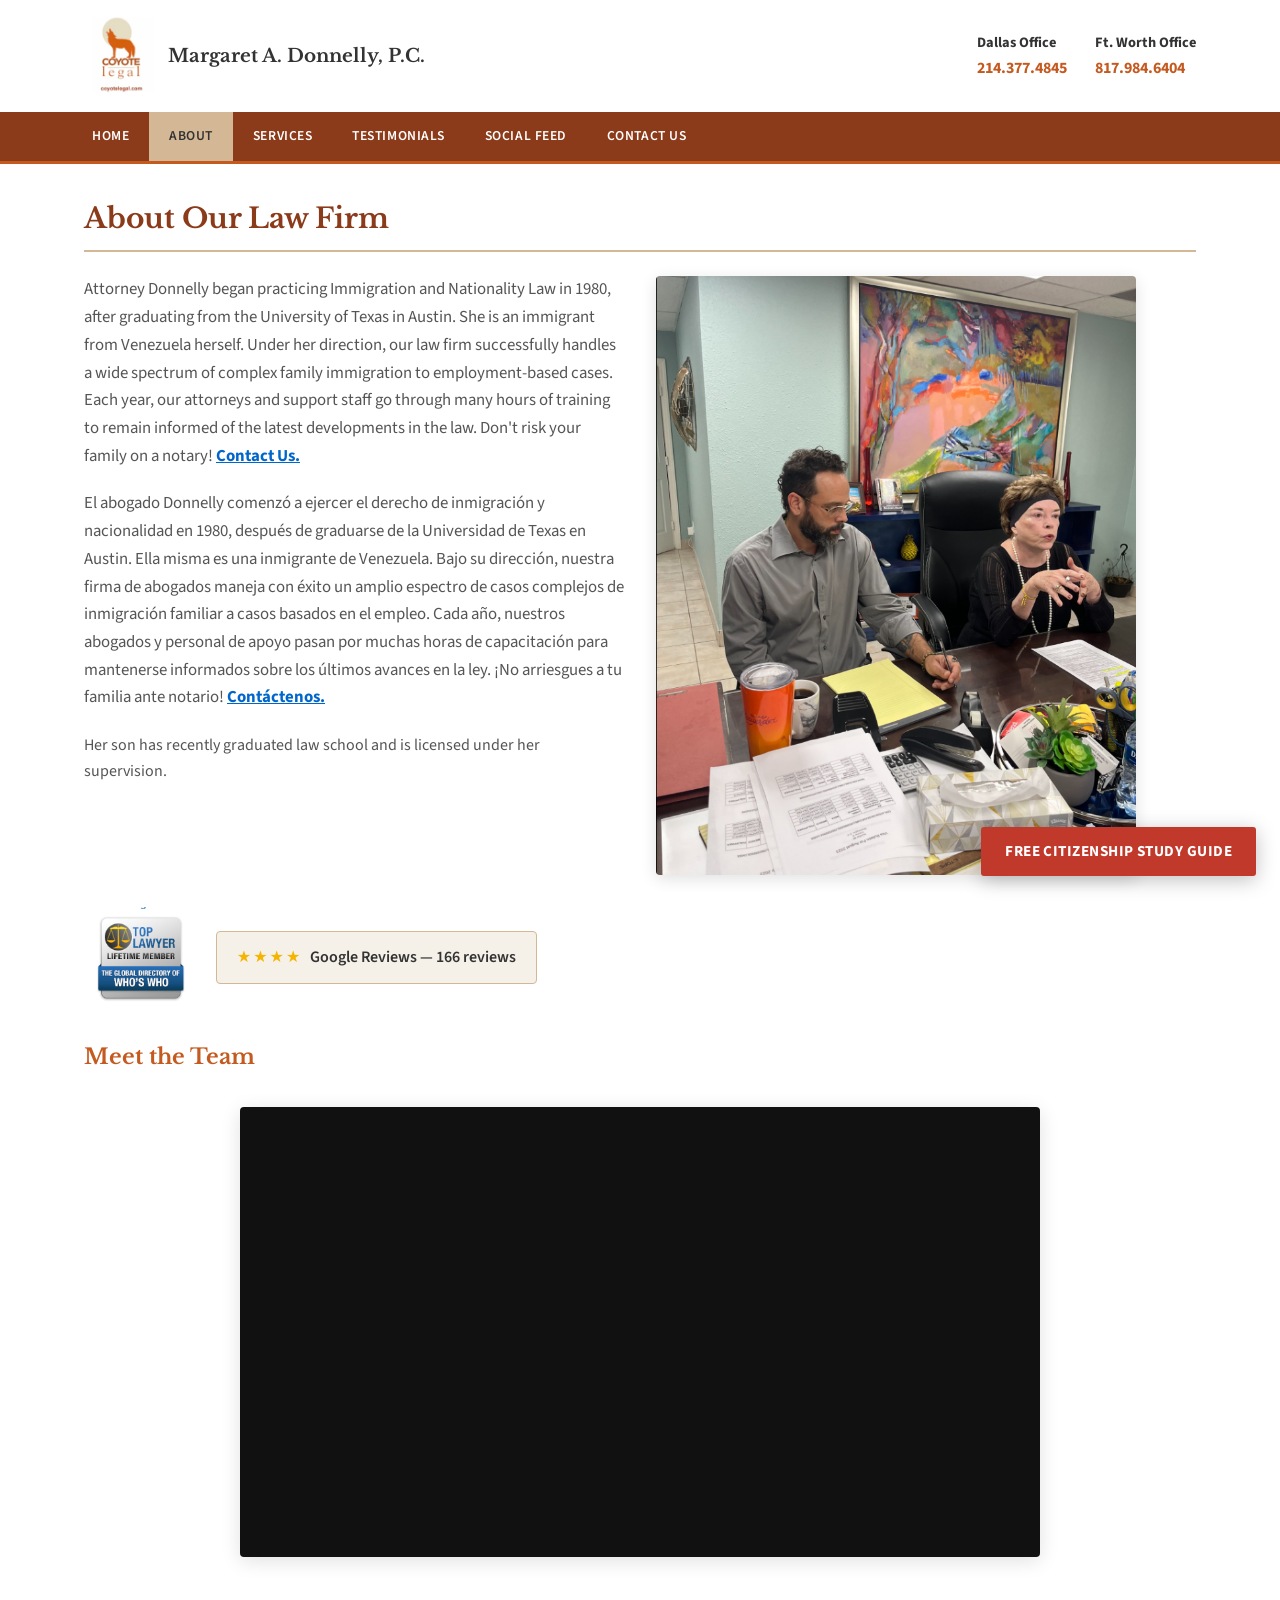
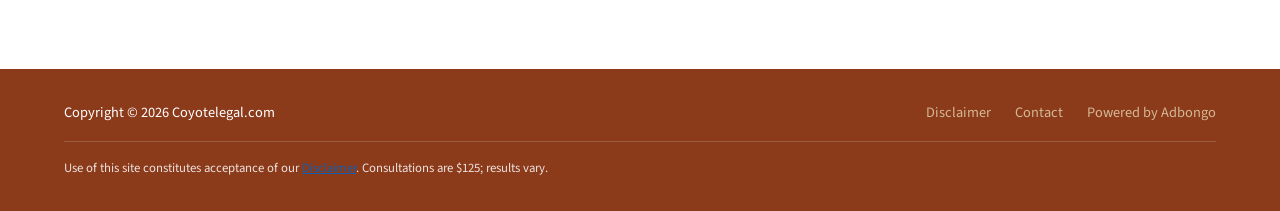
==== about.html @ eb43d361 "Add Coyote Legal static site for GitHub Pages. Bilingual immigration law site with services, testimo" ====
<!DOCTYPE html>
<html lang="en">
<head>
  <meta charset="UTF-8" />
  <meta name="viewport" content="width=device-width, initial-scale=1.0" />
  <title>About — Coyote Legal | Margaret A. Donnelly, P.C.</title>
  <meta name="description" content="About Margaret A. Donnelly, P.C. — Immigration attorneys serving Texas families for over 40 years." />
  <link rel="preconnect" href="https://fonts.googleapis.com" />
  <link rel="preconnect" href="https://fonts.gstatic.com" crossorigin />
  <link href="https://fonts.googleapis.com/css2?family=Libre+Baskerville:wght@400;700&family=Source+Sans+3:wght@400;600;700&display=swap" rel="stylesheet" />
  <link rel="stylesheet" href="assets/css/style.css" />
</head>
<body>
  <a class="skip" href="#main">Skip to content</a>

  <header class="site-header">
    <div class="header-top">
      <a class="logo-link" href="index.html">
        <img src="assets/images/logo.png" alt="Coyote Legal logo" width="72" height="72" />
        <span class="firm-name">Margaret A. Donnelly, P.C.</span>
      </a>
      <div class="offices">
        <div>
          <span class="office-label">Dallas Office</span>
          <a class="office-phone" href="tel:+12143774845">214.377.4845</a>
        </div>
        <div>
          <span class="office-label">Ft. Worth Office</span>
          <a class="office-phone" href="tel:+18179846404">817.984.6404</a>
        </div>
      </div>
    </div>
    <nav class="site-nav" aria-label="Main">
      <ul>
        <li><a href="index.html">Home</a></li>
        <li><a href="about.html">About</a></li>
        <li><a href="services.html">Services</a></li>
        <li><a href="testimonials.html">Testimonials</a></li>
        <li><a href="social.html">Social Feed</a></li>
        <li><a href="contact.html">Contact Us</a></li>
      </ul>
    </nav>
  </header>

  <main id="main">
    <h1 class="section-title">About Our Law Firm</h1>

    <div class="about-grid">
      <div>
        <div class="bilingual-block">
          <p>Attorney Donnelly began practicing Immigration and Nationality Law in 1980, after graduating from the University of Texas in Austin. She is an immigrant from Venezuela herself. Under her direction, our law firm successfully handles a wide spectrum of complex family immigration to employment-based cases. Each year, our attorneys and support staff go through many hours of training to remain informed of the latest developments in the law. Don't risk your family on a notary! <a class="contact-link" href="contact.html">Contact Us.</a></p>
        </div>
        <div class="bilingual-block">
          <p>El abogado Donnelly comenzó a ejercer el derecho de inmigración y nacionalidad en 1980, después de graduarse de la Universidad de Texas en Austin. Ella misma es una inmigrante de Venezuela. Bajo su dirección, nuestra firma de abogados maneja con éxito un amplio espectro de casos complejos de inmigración familiar a casos basados en el empleo. Cada año, nuestros abogados y personal de apoyo pasan por muchas horas de capacitación para mantenerse informados sobre los últimos avances en la ley. ¡No arriesgues a tu familia ante notario! <a class="contact-link" href="contact.html">Contáctenos.</a></p>
        </div>
        <p style="margin-top:1.25rem;color:var(--text-muted);">Her son has recently graduated law school and is licensed under her supervision.</p>
      </div>
      <img src="assets/images/lawfirmphoto.png" alt="Margaret A. Donnelly and associate at the law firm office" width="480" height="640" />
    </div>

    <div class="badge-row">
      <img src="assets/images/toplawyericon.png" alt="Top Lawyer Lifetime Member — The Global Directory of Who's Who" width="200" height="120" />
      <a class="google-reviews" href="https://www.google.com/maps/place/Margaret+A+Donnelly+PC/@32.9237071,-96.8911079,17z/data=!4m6!3m5!1s0x864c27affb2f70e5:0xd7da70a534f1c079!8m2!3d32.9237026!4d-96.888533!16s%2Fg%2F1tjy1xd_" target="_blank" rel="noopener noreferrer">
        <span class="stars">★★★★</span> Google Reviews — 166 reviews
      </a>
    </div>

    <h2 class="subsection-title">Meet the Team</h2>
    <div class="video-wrap">
      <iframe src="https://www.youtube.com/embed/XWlUVuT4p9Q" title="Margaret Donnelly's son — law school graduate" allow="accelerometer; autoplay; clipboard-write; encrypted-media; gyroscope; picture-in-picture" allowfullscreen loading="lazy"></iframe>
    </div>
  </main>

  <a class="study-guide-float btn btn-red" href="study-guide.html">Free Citizenship Study Guide</a>

  <footer class="site-footer">
    <div class="footer-inner">
      <p>Copyright © 2026 Coyotelegal.com</p>
      <div class="footer-links">
        <a href="disclaimer.html">Disclaimer</a>
        <a href="contact.html">Contact</a>
        <a href="https://adbongo.io" target="_blank" rel="noopener noreferrer">Powered by Adbongo</a>
      </div>
    </div>
    <p class="disclaimer-note">Use of this site constitutes acceptance of our <a href="disclaimer.html">Disclaimer</a>. Consultations are $125; results vary.</p>
  </footer>

  <script src="assets/js/main.js"></script>
</body>
</html>
---- assets/css/style.css ----
:root {
  --orange: #c45a20;
  --orange-dark: #8b3a1a;
  --orange-hover: #a84a18;
  --tan: #d4b896;
  --cream: #f5f0e8;
  --red-cta: #c0392b;
  --green-cta: #2e8b3a;
  --link: #0066cc;
  --text: #333;
  --text-muted: #555;
  --white: #fff;
  --max: 72rem;
  --header-h: auto;
}

*, *::before, *::after { box-sizing: border-box; margin: 0; padding: 0; }

html {
  scroll-behavior: smooth;
  scroll-padding-top: 1rem;
}

body {
  font-family: "Source Sans 3", "Segoe UI", system-ui, sans-serif;
  color: var(--text);
  background: var(--white);
  line-height: 1.65;
  min-height: 100vh;
}

img { max-width: 100%; height: auto; display: block; }
a { color: var(--link); }
a:hover { color: var(--orange); }

.skip {
  position: absolute;
  left: -9999px;
  top: auto;
  width: 1px;
  height: 1px;
  overflow: hidden;
}
.skip:focus {
  position: fixed;
  left: 1rem;
  top: 1rem;
  z-index: 9999;
  width: auto;
  height: auto;
  padding: 0.5rem 1rem;
  background: var(--orange-dark);
  color: var(--white);
}

/* Header */
.site-header {
  border-bottom: 3px solid var(--orange);
}

.header-top {
  display: flex;
  flex-wrap: wrap;
  align-items: center;
  justify-content: space-between;
  gap: 1rem;
  max-width: var(--max);
  margin: 0 auto;
  padding: 1rem 1.25rem;
}

.logo-link {
  display: flex;
  align-items: center;
  gap: 0.75rem;
  text-decoration: none;
  color: inherit;
}
.logo-link:hover { color: inherit; }

.logo-link img {
  width: 72px;
  height: auto;
}

.firm-name {
  font-family: "Libre Baskerville", Georgia, serif;
  font-size: 1.15rem;
  font-weight: 700;
  color: var(--text);
}

.offices {
  display: flex;
  flex-wrap: wrap;
  gap: 1rem 1.75rem;
  font-size: 0.9rem;
}

.office-label {
  font-weight: 700;
  color: var(--text);
  display: block;
}

.office-phone {
  color: var(--orange);
  font-weight: 700;
  text-decoration: none;
  font-size: 1rem;
}
.office-phone:hover { color: var(--orange-hover); }

/* Navigation */
.site-nav {
  background: var(--orange-dark);
}

.site-nav ul {
  list-style: none;
  display: flex;
  flex-wrap: wrap;
  max-width: var(--max);
  margin: 0 auto;
  padding: 0 0.5rem;
}

.site-nav a {
  display: block;
  padding: 0.85rem 1.25rem;
  color: var(--white);
  text-decoration: none;
  font-weight: 600;
  font-size: 0.85rem;
  letter-spacing: 0.04em;
  text-transform: uppercase;
  transition: background 0.15s;
}

.site-nav a:hover,
.site-nav a.active {
  background: var(--tan);
  color: var(--text);
}

/* Main content */
main {
  max-width: var(--max);
  margin: 0 auto;
  padding: 2rem 1.25rem 3rem;
}

.hero-headline {
  font-family: "Libre Baskerville", Georgia, serif;
  font-size: clamp(1.5rem, 4vw, 2rem);
  font-weight: 700;
  text-align: center;
  margin-bottom: 1.5rem;
  color: var(--text);
}

.bilingual-block {
  margin-bottom: 1.25rem;
  font-size: 1.05rem;
  color: var(--text-muted);
}

.bilingual-block strong,
.bilingual-block .contact-link {
  color: var(--link);
  font-weight: 700;
}

.section-title {
  font-family: "Libre Baskerville", Georgia, serif;
  font-size: 1.75rem;
  color: var(--orange-dark);
  margin-bottom: 1.25rem;
  padding-bottom: 0.5rem;
  border-bottom: 2px solid var(--tan);
}

.subsection-title {
  font-family: "Libre Baskerville", Georgia, serif;
  font-size: 1.35rem;
  color: var(--orange);
  margin: 2rem 0 0.75rem;
}

/* Video embed */
.video-wrap {
  position: relative;
  width: 100%;
  max-width: 800px;
  margin: 2rem auto;
  aspect-ratio: 16 / 9;
  background: #111;
  border-radius: 4px;
  overflow: hidden;
  box-shadow: 0 4px 20px rgba(0,0,0,0.12);
}

.video-wrap iframe {
  position: absolute;
  inset: 0;
  width: 100%;
  height: 100%;
  border: 0;
}

/* Book promo */
.book-promo {
  display: grid;
  grid-template-columns: 1fr 1fr;
  gap: 2rem;
  align-items: center;
  margin: 3rem 0;
  padding: 2rem;
  background: var(--cream);
  border-radius: 4px;
}

.book-promo-text {
  text-align: center;
}

.book-promo-text p {
  font-size: 1.1rem;
  color: var(--text-muted);
  margin-bottom: 0.35rem;
}

.book-promo-text .author {
  font-weight: 700;
  font-size: 1.25rem;
  color: var(--text);
  margin-bottom: 1.25rem;
}

.book-promo img {
  max-width: 280px;
  margin: 0 auto;
  border-radius: 4px;
  box-shadow: 0 4px 16px rgba(0,0,0,0.15);
}

/* Buttons */
.btn {
  display: inline-block;
  padding: 0.75rem 1.5rem;
  font-weight: 700;
  font-size: 0.95rem;
  text-decoration: none;
  text-transform: uppercase;
  letter-spacing: 0.03em;
  border: none;
  border-radius: 3px;
  cursor: pointer;
  transition: background 0.15s, transform 0.1s;
}

.btn:hover { transform: translateY(-1px); }

.btn-red {
  background: var(--red-cta);
  color: var(--white);
}
.btn-red:hover { background: #a93226; color: var(--white); }

.btn-green {
  background: var(--green-cta);
  color: var(--white);
}
.btn-green:hover { background: #247030; color: var(--white); }

.btn-orange {
  background: var(--orange);
  color: var(--white);
}
.btn-orange:hover { background: var(--orange-hover); color: var(--white); }

/* Floating study guide CTA */
.study-guide-float {
  position: fixed;
  bottom: 1.5rem;
  right: 1.5rem;
  z-index: 100;
  box-shadow: 0 4px 20px rgba(0,0,0,0.25);
}

/* Testimonials */
.testimonial-card {
  background: var(--cream);
  border-left: 4px solid var(--orange);
  padding: 1.25rem 1.5rem;
  margin-bottom: 1.25rem;
  border-radius: 0 4px 4px 0;
}

.testimonial-card h3 {
  font-family: "Libre Baskerville", Georgia, serif;
  color: var(--orange-dark);
  margin-bottom: 0.5rem;
}

.testimonial-card .meta {
  font-size: 0.9rem;
  color: var(--text-muted);
  margin-bottom: 0.75rem;
}

.testimonial-card .story,
.testimonial-card .result {
  margin-bottom: 0.5rem;
}

.testimonial-card .result {
  font-weight: 600;
  color: var(--green-cta);
}

.testimonial-grid {
  display: grid;
  grid-template-columns: repeat(auto-fit, minmax(280px, 1fr));
  gap: 1.25rem;
  margin-top: 1.5rem;
}

.testimonial-grid .testimonial-card {
  margin-bottom: 0;
}

/* Services */
.service-block {
  margin-bottom: 2.5rem;
}

.service-block p {
  margin-bottom: 0.75rem;
  color: var(--text-muted);
}

.service-block ul {
  margin: 0.75rem 0 0.75rem 1.5rem;
  color: var(--text-muted);
}

.service-block li { margin-bottom: 0.35rem; }

.consult-rate {
  display: inline-block;
  background: var(--orange);
  color: var(--white);
  padding: 0.5rem 1rem;
  border-radius: 3px;
  font-weight: 700;
  margin: 0.75rem 0;
}

/* About */
.about-grid {
  display: grid;
  grid-template-columns: 1fr 1fr;
  gap: 2rem;
  align-items: start;
  margin: 1.5rem 0;
}

.about-grid img {
  border-radius: 4px;
  box-shadow: 0 4px 16px rgba(0,0,0,0.12);
}

.badge-row {
  display: flex;
  flex-wrap: wrap;
  gap: 1.5rem;
  align-items: center;
  margin: 2rem 0;
}

.badge-row img {
  max-height: 100px;
  width: auto;
}

.google-reviews {
  display: inline-flex;
  align-items: center;
  gap: 0.5rem;
  background: var(--cream);
  padding: 0.75rem 1.25rem;
  border-radius: 4px;
  text-decoration: none;
  color: var(--text);
  font-weight: 600;
  border: 1px solid var(--tan);
}
.google-reviews:hover { border-color: var(--orange); color: var(--orange); }

.stars { color: #f4b400; letter-spacing: 2px; }

/* Contact */
.contact-grid {
  display: grid;
  grid-template-columns: repeat(auto-fit, minmax(240px, 1fr));
  gap: 1.5rem;
  margin: 1.5rem 0;
}

.contact-card {
  background: var(--cream);
  padding: 1.5rem;
  border-radius: 4px;
  border-top: 4px solid var(--orange);
}

.contact-card h3 {
  font-family: "Libre Baskerville", Georgia, serif;
  color: var(--orange-dark);
  margin-bottom: 0.75rem;
}

/* Forms */
.form-group {
  margin-bottom: 1.25rem;
}

.form-group label {
  display: block;
  font-weight: 600;
  margin-bottom: 0.35rem;
}

.form-group input,
.form-group textarea,
.form-group select {
  width: 100%;
  max-width: 480px;
  padding: 0.65rem 0.85rem;
  border: 1px solid #ccc;
  border-radius: 3px;
  font: inherit;
}

.form-group input:focus,
.form-group textarea:focus {
  outline: 2px solid var(--orange);
  border-color: var(--orange);
}

.form-note {
  font-size: 0.9rem;
  color: var(--text-muted);
  margin-top: 1rem;
}

/* Social embeds */
.embed-section {
  margin: 2rem 0;
}

.embed-section iframe,
.embed-section blockquote {
  max-width: 100%;
}

.juicer-wrap {
  min-height: 400px;
  margin: 2rem 0;
}

/* Footer */
.site-footer {
  background: var(--orange-dark);
  color: var(--white);
  padding: 2rem 1.25rem;
  margin-top: 2rem;
}

.footer-inner {
  max-width: var(--max);
  margin: 0 auto;
  display: flex;
  flex-wrap: wrap;
  justify-content: space-between;
  align-items: center;
  gap: 1rem;
  font-size: 0.9rem;
}

.footer-inner a {
  color: var(--tan);
  text-decoration: none;
}
.footer-inner a:hover { color: var(--white); }

.footer-links {
  display: flex;
  flex-wrap: wrap;
  gap: 1rem 1.5rem;
}

.disclaimer-note {
  max-width: var(--max);
  margin: 0 auto;
  padding-top: 1rem;
  margin-top: 1rem;
  border-top: 1px solid rgba(255,255,255,0.2);
  font-size: 0.8rem;
  opacity: 0.85;
}

/* Disclaimer page */
.legal-content h2 {
  font-family: "Libre Baskerville", Georgia, serif;
  font-size: 1.25rem;
  color: var(--orange-dark);
  margin: 1.5rem 0 0.75rem;
}

.legal-content p {
  margin-bottom: 0.75rem;
  color: var(--text-muted);
}

@media (max-width: 768px) {
  .header-top { justify-content: center; text-align: center; }
  .logo-link { flex-direction: column; }
  .offices { justify-content: center; }
  .site-nav ul { justify-content: center; }
  .book-promo,
  .about-grid { grid-template-columns: 1fr; }
  .study-guide-float {
    bottom: 0.75rem;
    right: 0.75rem;
    left: 0.75rem;
    text-align: center;
  }
  .study-guide-float .btn { width: 100%; }
}

@media (prefers-reduced-motion: reduce) {
  html { scroll-behavior: auto; }
  .btn:hover { transform: none; }
}
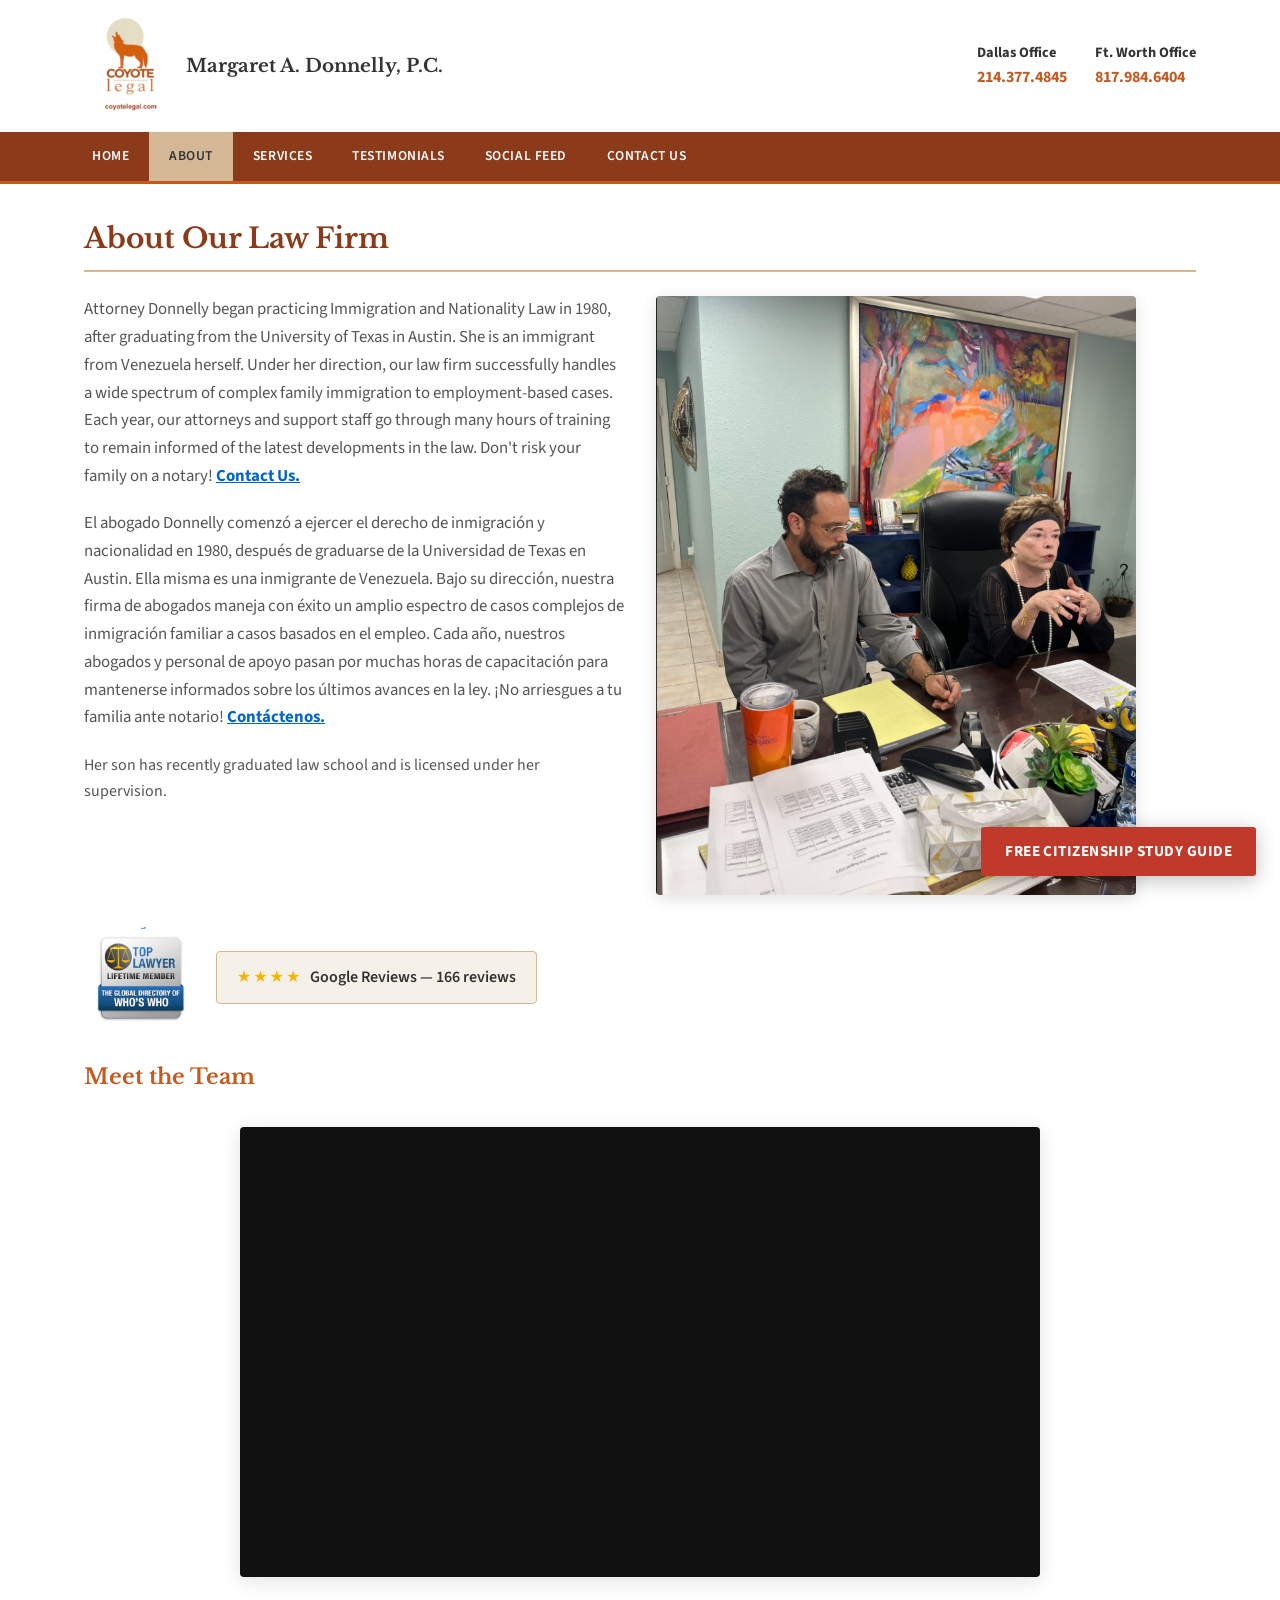
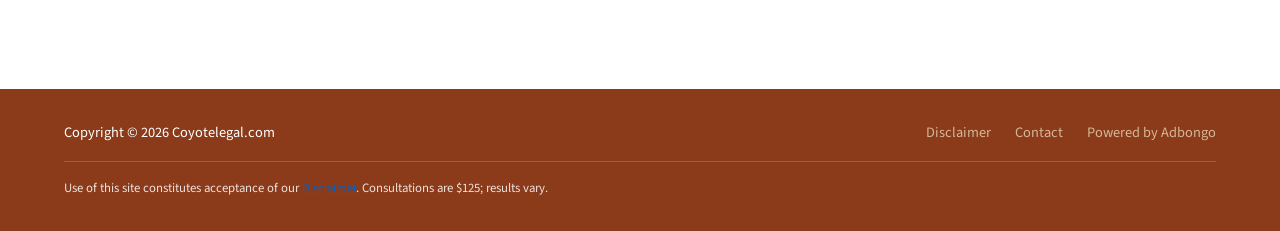
==== commit 423a8351: "Increase header logo size by 25% across all pages. Co-authored-by: Cursor <cursoragent@cursor.com>" ====
--- a/about.html
+++ b/about.html
@@ -16,7 +16,7 @@
   <header class="site-header">
     <div class="header-top">
       <a class="logo-link" href="index.html">
-        <img src="assets/images/logo.png" alt="Coyote Legal logo" width="72" height="72" />
+        <img src="assets/images/logo.png" alt="Coyote Legal logo" width="90" height="90" />
         <span class="firm-name">Margaret A. Donnelly, P.C.</span>
       </a>
       <div class="offices">
--- a/assets/css/style.css
+++ b/assets/css/style.css
@@ -79,7 +79,7 @@
 .logo-link:hover { color: inherit; }
 
 .logo-link img {
-  width: 72px;
+  width: 90px;
   height: auto;
 }
 
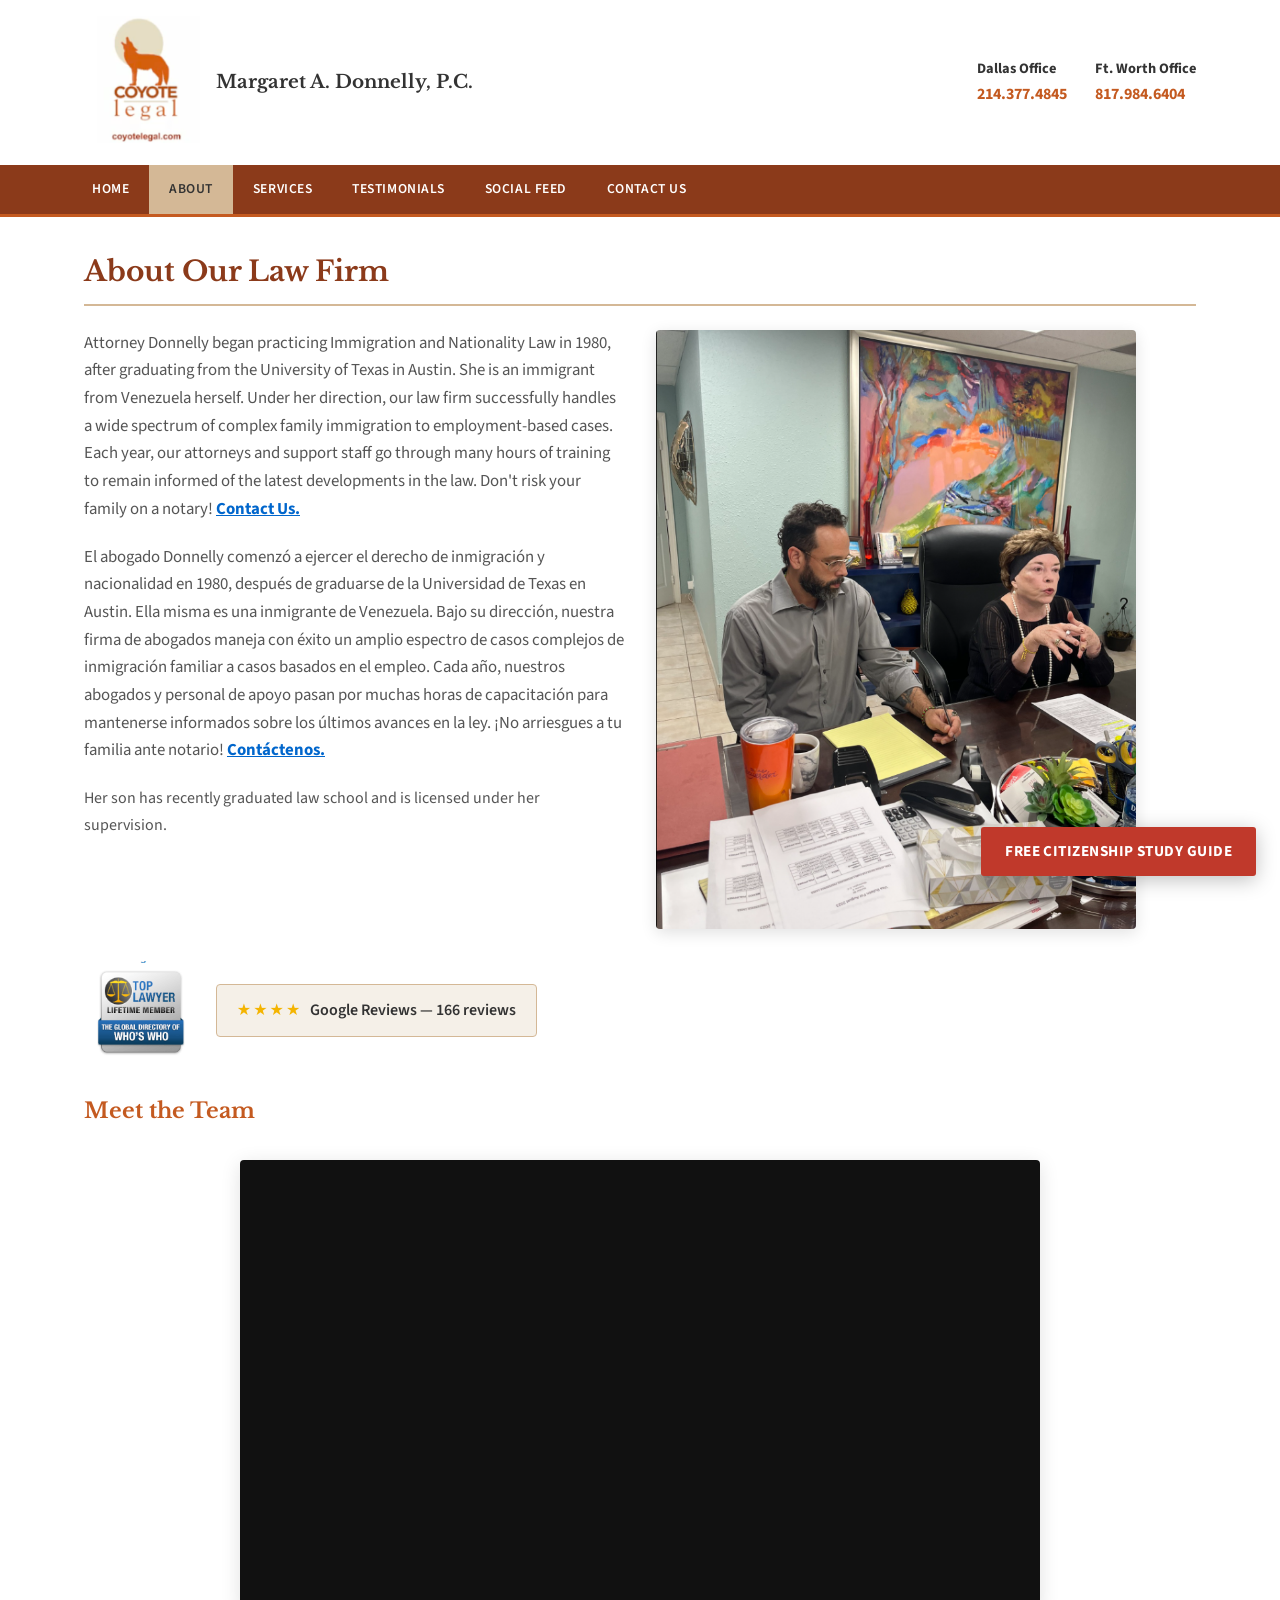
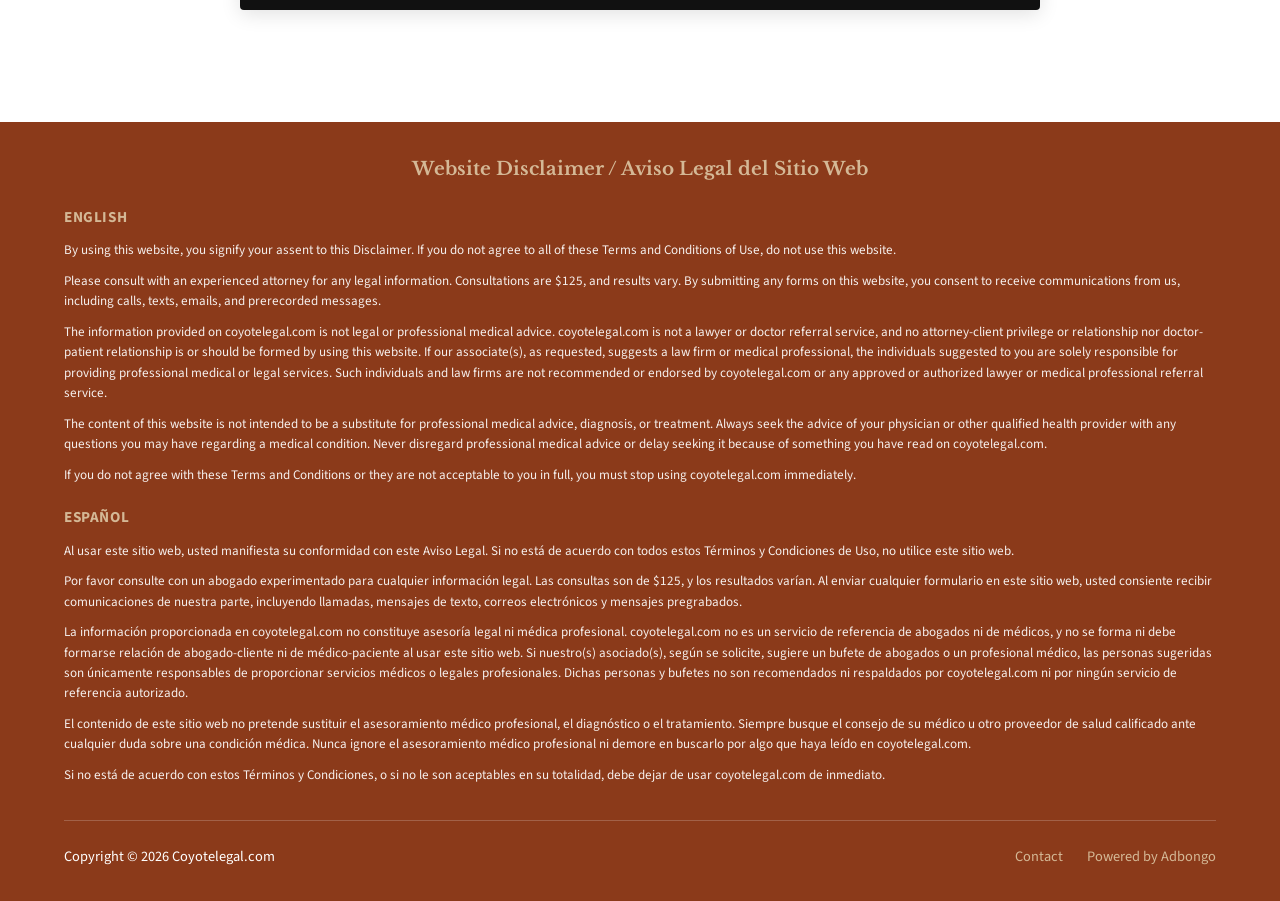
==== commit b199435b: "Show full bilingual disclaimer in footer and enlarge logo. Replace disclaimer links with visible Eng" ====
--- a/about.html
+++ b/about.html
@@ -16,7 +16,7 @@
   <header class="site-header">
     <div class="header-top">
       <a class="logo-link" href="index.html">
-        <img src="assets/images/logo.png" alt="Coyote Legal logo" width="90" height="90" />
+        <img src="assets/images/logo.png" alt="Coyote Legal logo" width="120" height="120" />
         <span class="firm-name">Margaret A. Donnelly, P.C.</span>
       </a>
       <div class="offices">
@@ -73,16 +73,36 @@
 
   <a class="study-guide-float btn btn-red" href="study-guide.html">Free Citizenship Study Guide</a>
 
-  <footer class="site-footer">
+  <footer class="site-footer" id="disclaimer">
+    <div class="footer-disclaimer">
+      <h2 class="footer-disclaimer-title">Website Disclaimer / Aviso Legal del Sitio Web</h2>
+
+      <div class="footer-disclaimer-lang">
+        <h3>English</h3>
+        <p>By using this website, you signify your assent to this Disclaimer. If you do not agree to all of these Terms and Conditions of Use, do not use this website.</p>
+        <p>Please consult with an experienced attorney for any legal information. Consultations are $125, and results vary. By submitting any forms on this website, you consent to receive communications from us, including calls, texts, emails, and prerecorded messages.</p>
+        <p>The information provided on coyotelegal.com is not legal or professional medical advice. coyotelegal.com is not a lawyer or doctor referral service, and no attorney-client privilege or relationship nor doctor-patient relationship is or should be formed by using this website. If our associate(s), as requested, suggests a law firm or medical professional, the individuals suggested to you are solely responsible for providing professional medical or legal services. Such individuals and law firms are not recommended or endorsed by coyotelegal.com or any approved or authorized lawyer or medical professional referral service.</p>
+        <p>The content of this website is not intended to be a substitute for professional medical advice, diagnosis, or treatment. Always seek the advice of your physician or other qualified health provider with any questions you may have regarding a medical condition. Never disregard professional medical advice or delay seeking it because of something you have read on coyotelegal.com.</p>
+        <p>If you do not agree with these Terms and Conditions or they are not acceptable to you in full, you must stop using coyotelegal.com immediately.</p>
+      </div>
+
+      <div class="footer-disclaimer-lang">
+        <h3>Español</h3>
+        <p>Al usar este sitio web, usted manifiesta su conformidad con este Aviso Legal. Si no está de acuerdo con todos estos Términos y Condiciones de Uso, no utilice este sitio web.</p>
+        <p>Por favor consulte con un abogado experimentado para cualquier información legal. Las consultas son de $125, y los resultados varían. Al enviar cualquier formulario en este sitio web, usted consiente recibir comunicaciones de nuestra parte, incluyendo llamadas, mensajes de texto, correos electrónicos y mensajes pregrabados.</p>
+        <p>La información proporcionada en coyotelegal.com no constituye asesoría legal ni médica profesional. coyotelegal.com no es un servicio de referencia de abogados ni de médicos, y no se forma ni debe formarse relación de abogado-cliente ni de médico-paciente al usar este sitio web. Si nuestro(s) asociado(s), según se solicite, sugiere un bufete de abogados o un profesional médico, las personas sugeridas son únicamente responsables de proporcionar servicios médicos o legales profesionales. Dichas personas y bufetes no son recomendados ni respaldados por coyotelegal.com ni por ningún servicio de referencia autorizado.</p>
+        <p>El contenido de este sitio web no pretende sustituir el asesoramiento médico profesional, el diagnóstico o el tratamiento. Siempre busque el consejo de su médico u otro proveedor de salud calificado ante cualquier duda sobre una condición médica. Nunca ignore el asesoramiento médico profesional ni demore en buscarlo por algo que haya leído en coyotelegal.com.</p>
+        <p>Si no está de acuerdo con estos Términos y Condiciones, o si no le son aceptables en su totalidad, debe dejar de usar coyotelegal.com de inmediato.</p>
+      </div>
+    </div>
+
     <div class="footer-inner">
       <p>Copyright © 2026 Coyotelegal.com</p>
       <div class="footer-links">
-        <a href="disclaimer.html">Disclaimer</a>
         <a href="contact.html">Contact</a>
         <a href="https://adbongo.io" target="_blank" rel="noopener noreferrer">Powered by Adbongo</a>
       </div>
     </div>
-    <p class="disclaimer-note">Use of this site constitutes acceptance of our <a href="disclaimer.html">Disclaimer</a>. Consultations are $125; results vary.</p>
   </footer>
 
   <script src="assets/js/main.js"></script>
--- a/assets/css/style.css
+++ b/assets/css/style.css
@@ -79,7 +79,7 @@
 .logo-link:hover { color: inherit; }
 
 .logo-link img {
-  width: 90px;
+  width: 120px;
   height: auto;
 }
 
@@ -501,14 +501,44 @@
   gap: 1rem 1.5rem;
 }
 
-.disclaimer-note {
+.footer-disclaimer {
   max-width: var(--max);
-  margin: 0 auto;
-  padding-top: 1rem;
-  margin-top: 1rem;
-  border-top: 1px solid rgba(255,255,255,0.2);
-  font-size: 0.8rem;
-  opacity: 0.85;
+  margin: 0 auto 1.5rem;
+  padding-bottom: 1.5rem;
+  border-bottom: 1px solid rgba(255,255,255,0.2);
+}
+
+.footer-disclaimer-title {
+  font-family: "Libre Baskerville", Georgia, serif;
+  font-size: 1.15rem;
+  font-weight: 700;
+  text-align: center;
+  margin-bottom: 1.25rem;
+  color: var(--tan);
+}
+
+.footer-disclaimer-lang {
+  margin-bottom: 1.25rem;
+}
+
+.footer-disclaimer-lang:last-child {
+  margin-bottom: 0;
+}
+
+.footer-disclaimer-lang h3 {
+  font-size: 0.95rem;
+  font-weight: 700;
+  text-transform: uppercase;
+  letter-spacing: 0.04em;
+  color: var(--tan);
+  margin-bottom: 0.65rem;
+}
+
+.footer-disclaimer-lang p {
+  font-size: 0.82rem;
+  line-height: 1.55;
+  margin-bottom: 0.65rem;
+  opacity: 0.92;
 }
 
 /* Disclaimer page */
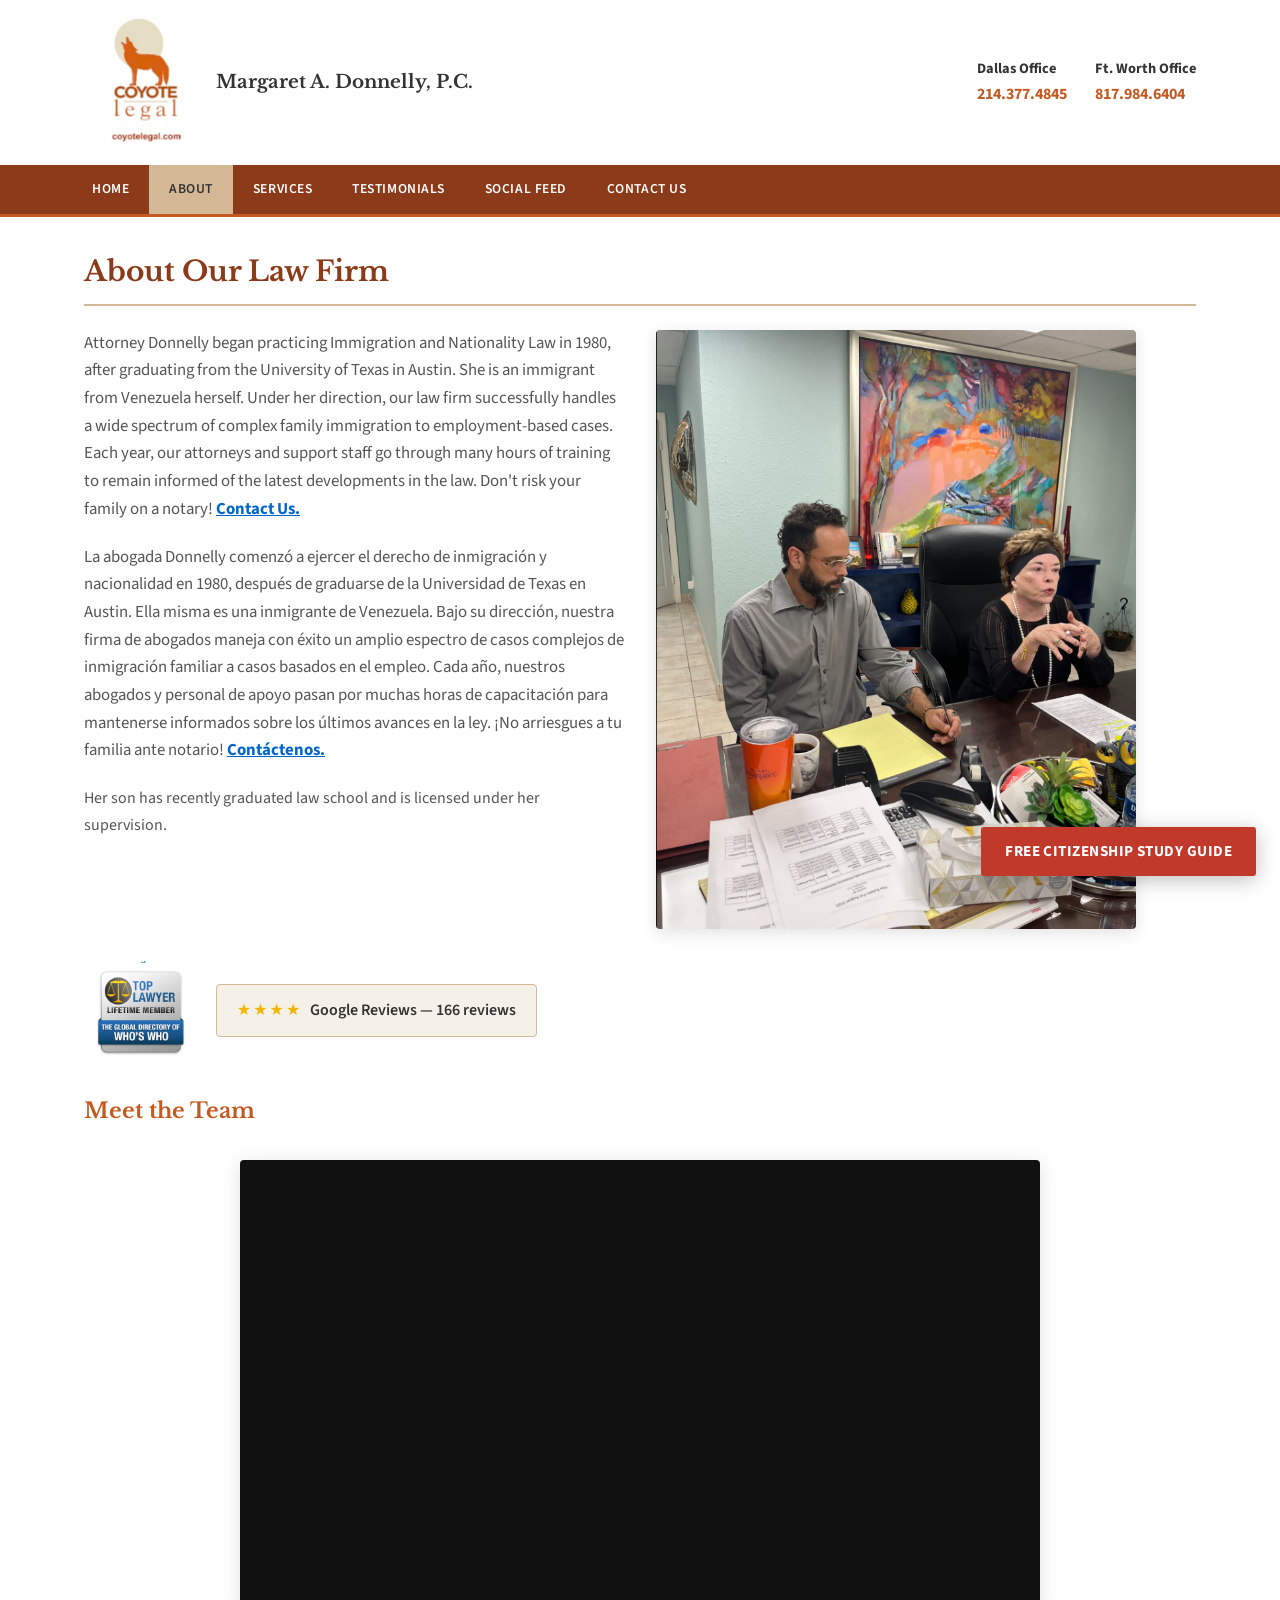
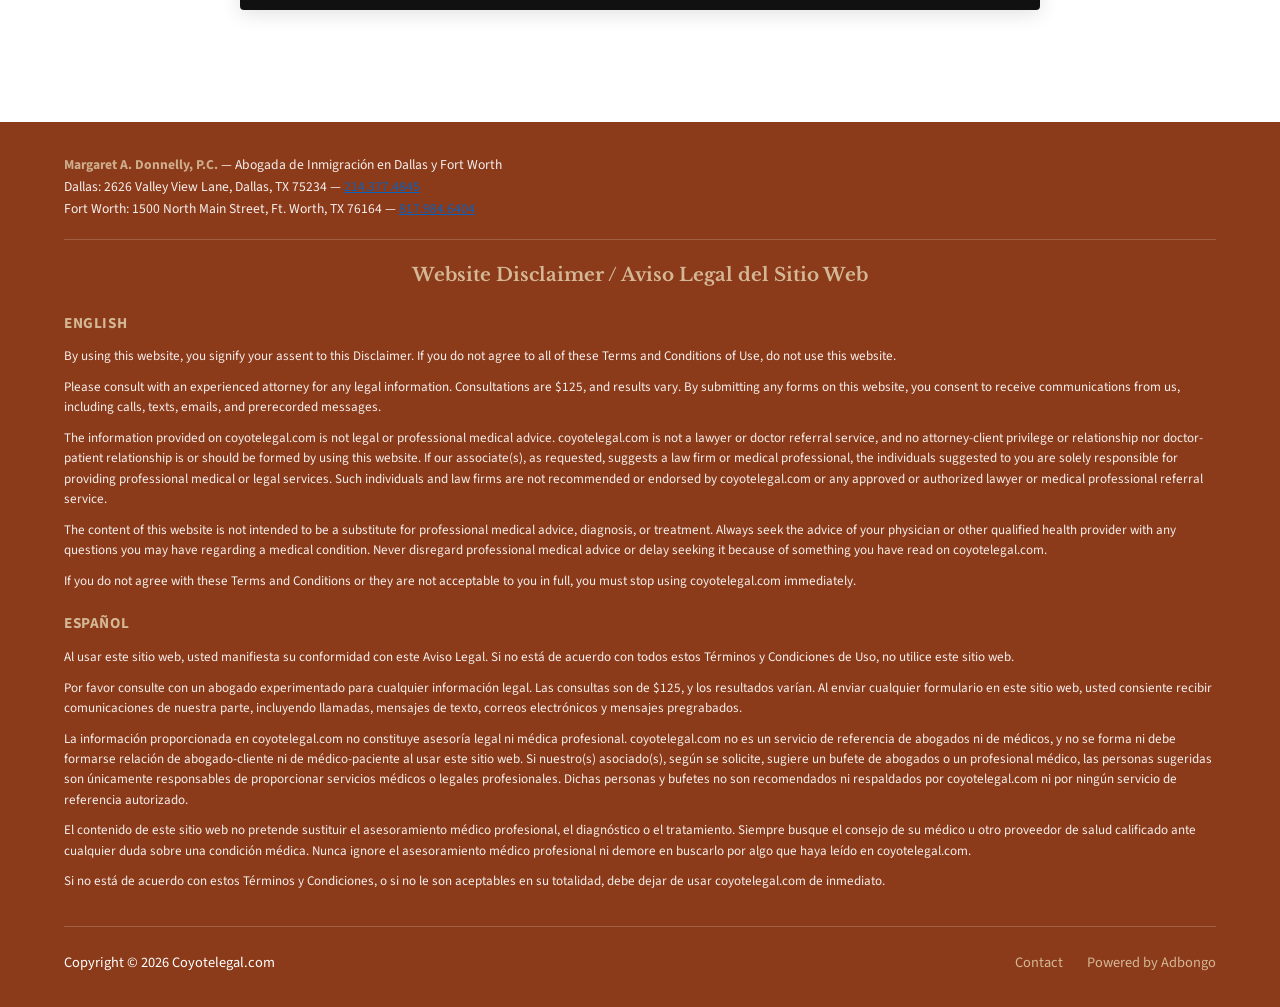
==== commit 7e89d898: "Add SEO meta, schema, and local content for DFW Hispanic market. Spanish-first titles, Open Graph, J" ====
--- a/about.html
+++ b/about.html
@@ -1,14 +1,108 @@
 <!DOCTYPE html>
-<html lang="en">
+<html lang="es">
 <head>
   <meta charset="UTF-8" />
   <meta name="viewport" content="width=device-width, initial-scale=1.0" />
-  <title>About — Coyote Legal | Margaret A. Donnelly, P.C.</title>
-  <meta name="description" content="About Margaret A. Donnelly, P.C. — Immigration attorneys serving Texas families for over 40 years." />
+  <title>Sobre Nosotros | Abogada de Inmigración Dallas TX | Coyote Legal</title>
+  <meta name="description" content="Margaret A. Donnelly, abogada certificada en inmigración con 40+ años de experiencia. Inmigrante de Venezuela sirviendo familias en Dallas y Fort Worth." />
+  <meta name="robots" content="index, follow" />
+  <link rel="canonical" href="https://coyotelegal.com/about.html" />
+  <meta name="geo.region" content="US-TX" />
+  <meta name="geo.placename" content="Dallas-Fort Worth" />
+  <meta property="og:type" content="website" />
+  <meta property="og:site_name" content="Coyote Legal | Margaret A. Donnelly, P.C." />
+  <meta property="og:title" content="Sobre Nosotros | Abogada de Inmigración Dallas TX | Coyote Legal" />
+  <meta property="og:description" content="Margaret A. Donnelly, abogada certificada en inmigración con 40+ años de experiencia. Inmigrante de Venezuela sirviendo familias en Dallas y Fort Worth." />
+  <meta property="og:url" content="https://coyotelegal.com/about.html" />
+  <meta property="og:image" content="https://coyotelegal.com/assets/images/logo.png" />
+  <meta property="og:locale" content="es_US" />
+  <meta property="og:locale:alternate" content="en_US" />
   <link rel="preconnect" href="https://fonts.googleapis.com" />
   <link rel="preconnect" href="https://fonts.gstatic.com" crossorigin />
   <link href="https://fonts.googleapis.com/css2?family=Libre+Baskerville:wght@400;700&family=Source+Sans+3:wght@400;600;700&display=swap" rel="stylesheet" />
   <link rel="stylesheet" href="assets/css/style.css" />
+<script type="application/ld+json">
+  {
+    "@context": "https://schema.org",
+    "@graph": [
+      {
+        "@type": "LegalService",
+        "@id": "https://coyotelegal.com/#organization",
+        "name": "Margaret A. Donnelly, P.C.",
+        "alternateName": ["Coyote Legal", "Coyotelegal.com"],
+        "url": "https://coyotelegal.com",
+        "logo": "https://coyotelegal.com/assets/images/logo.png",
+        "image": "https://coyotelegal.com/assets/images/logo.png",
+        "description": "Bilingual immigration law firm serving Hispanic families in Dallas and Fort Worth, Texas. Green cards, citizenship, asylum, family petitions, and work visas.",
+        "telephone": "+1-214-377-4845",
+        "priceRange": "$$",
+        "knowsLanguage": ["en", "es"],
+        "areaServed": [
+          { "@type": "City", "name": "Dallas", "containedInPlace": { "@type": "State", "name": "Texas" } },
+          { "@type": "City", "name": "Fort Worth", "containedInPlace": { "@type": "State", "name": "Texas" } },
+          { "@type": "AdministrativeArea", "name": "Dallas-Fort Worth metroplex" }
+        ],
+        "serviceType": [
+          "Immigration Law",
+          "Family Immigration",
+          "Asylum",
+          "Green Card",
+          "Naturalization",
+          "Adjustment of Status",
+          "Work Visas"
+        ],
+        "founder": {
+          "@type": "Person",
+          "name": "Margaret A. Donnelly",
+          "jobTitle": "Immigration Attorney",
+          "knowsAbout": ["Immigration Law", "Nationality Law"]
+        },
+        "location": [
+          {
+            "@type": "Place",
+            "name": "Dallas Immigration Law Office",
+            "telephone": "+1-214-377-4845",
+            "address": {
+              "@type": "PostalAddress",
+              "streetAddress": "2626 Valley View Lane",
+              "addressLocality": "Dallas",
+              "addressRegion": "TX",
+              "postalCode": "75234",
+              "addressCountry": "US"
+            }
+          },
+          {
+            "@type": "Place",
+            "name": "Fort Worth Immigration Law Office",
+            "telephone": "+1-817-984-6404",
+            "address": {
+              "@type": "PostalAddress",
+              "streetAddress": "1500 North Main Street",
+              "addressLocality": "Fort Worth",
+              "addressRegion": "TX",
+              "postalCode": "76164",
+              "addressCountry": "US"
+            }
+          }
+        ],
+        "sameAs": [
+          "https://www.tiktok.com/@margaretadonnelly7",
+          "https://www.instagram.com/margaretdonnellyinmigracion/",
+          "https://www.google.com/maps/place/Margaret+A+Donnelly+PC/@32.9237071,-96.8911079,17z"
+        ]
+      },
+      {
+        "@type": "WebSite",
+        "@id": "https://coyotelegal.com/#website",
+        "url": "https://coyotelegal.com",
+        "name": "Coyote Legal",
+        "description": "Abogada de inmigración en Dallas y Fort Worth",
+        "publisher": { "@id": "https://coyotelegal.com/#organization" },
+        "inLanguage": ["es", "en"]
+      }
+    ]
+  }
+  </script>
 </head>
 <body>
   <a class="skip" href="#main">Skip to content</a>
@@ -16,7 +110,7 @@
   <header class="site-header">
     <div class="header-top">
       <a class="logo-link" href="index.html">
-        <img src="assets/images/logo.png" alt="Coyote Legal logo" width="120" height="120" />
+        <img src="assets/images/logo.png" alt="Coyote Legal — abogada de inmigración Dallas y Fort Worth" width="120" height="120" />
         <span class="firm-name">Margaret A. Donnelly, P.C.</span>
       </a>
       <div class="offices">
@@ -51,7 +145,7 @@
           <p>Attorney Donnelly began practicing Immigration and Nationality Law in 1980, after graduating from the University of Texas in Austin. She is an immigrant from Venezuela herself. Under her direction, our law firm successfully handles a wide spectrum of complex family immigration to employment-based cases. Each year, our attorneys and support staff go through many hours of training to remain informed of the latest developments in the law. Don't risk your family on a notary! <a class="contact-link" href="contact.html">Contact Us.</a></p>
         </div>
         <div class="bilingual-block">
-          <p>El abogado Donnelly comenzó a ejercer el derecho de inmigración y nacionalidad en 1980, después de graduarse de la Universidad de Texas en Austin. Ella misma es una inmigrante de Venezuela. Bajo su dirección, nuestra firma de abogados maneja con éxito un amplio espectro de casos complejos de inmigración familiar a casos basados en el empleo. Cada año, nuestros abogados y personal de apoyo pasan por muchas horas de capacitación para mantenerse informados sobre los últimos avances en la ley. ¡No arriesgues a tu familia ante notario! <a class="contact-link" href="contact.html">Contáctenos.</a></p>
+          <p>La abogada Donnelly comenzó a ejercer el derecho de inmigración y nacionalidad en 1980, después de graduarse de la Universidad de Texas en Austin. Ella misma es una inmigrante de Venezuela. Bajo su dirección, nuestra firma de abogados maneja con éxito un amplio espectro de casos complejos de inmigración familiar a casos basados en el empleo. Cada año, nuestros abogados y personal de apoyo pasan por muchas horas de capacitación para mantenerse informados sobre los últimos avances en la ley. ¡No arriesgues a tu familia ante notario! <a class="contact-link" href="contact.html">Contáctenos.</a></p>
         </div>
         <p style="margin-top:1.25rem;color:var(--text-muted);">Her son has recently graduated law school and is licensed under her supervision.</p>
       </div>
@@ -74,6 +168,12 @@
   <a class="study-guide-float btn btn-red" href="study-guide.html">Free Citizenship Study Guide</a>
 
   <footer class="site-footer" id="disclaimer">
+    <div class="footer-nap">
+      <p><strong>Margaret A. Donnelly, P.C.</strong> — Abogada de Inmigración en Dallas y Fort Worth</p>
+      <p>Dallas: 2626 Valley View Lane, Dallas, TX 75234 — <a href="tel:+12143774845">214.377.4845</a></p>
+      <p>Fort Worth: 1500 North Main Street, Ft. Worth, TX 76164 — <a href="tel:+18179846404">817.984.6404</a></p>
+    </div>
+
     <div class="footer-disclaimer">
       <h2 class="footer-disclaimer-title">Website Disclaimer / Aviso Legal del Sitio Web</h2>
 
--- a/assets/css/style.css
+++ b/assets/css/style.css
@@ -541,6 +541,90 @@
   opacity: 0.92;
 }
 
+/* SEO sections */
+.seo-subhead {
+  font-family: "Libre Baskerville", Georgia, serif;
+  font-size: clamp(1.15rem, 3vw, 1.45rem);
+  font-weight: 700;
+  text-align: center;
+  color: var(--orange-dark);
+  margin: -0.75rem 0 1rem;
+}
+
+.seo-intro {
+  text-align: center;
+  max-width: 52rem;
+  margin: 0 auto 1.5rem;
+  color: var(--text-muted);
+  font-size: 1.05rem;
+  line-height: 1.6;
+}
+
+.local-offices {
+  margin: 2.5rem 0;
+  padding: 2rem;
+  background: var(--cream);
+  border-radius: 4px;
+  border-top: 4px solid var(--orange);
+}
+
+.local-offices-grid {
+  display: grid;
+  grid-template-columns: repeat(auto-fit, minmax(260px, 1fr));
+  gap: 1.5rem;
+  margin-top: 1rem;
+}
+
+.local-office address {
+  font-style: normal;
+  line-height: 1.6;
+  color: var(--text-muted);
+  margin: 0.5rem 0 0.75rem;
+}
+
+.faq-section {
+  margin: 2.5rem 0;
+}
+
+.faq-item {
+  margin-bottom: 1.25rem;
+  padding-bottom: 1.25rem;
+  border-bottom: 1px solid var(--tan);
+}
+
+.faq-item:last-child {
+  border-bottom: none;
+  margin-bottom: 0;
+  padding-bottom: 0;
+}
+
+.faq-item h3 {
+  font-family: "Libre Baskerville", Georgia, serif;
+  font-size: 1.1rem;
+  color: var(--orange-dark);
+  margin-bottom: 0.5rem;
+}
+
+.faq-item p {
+  color: var(--text-muted);
+  margin-bottom: 0.35rem;
+  font-size: 0.98rem;
+}
+
+.footer-nap {
+  max-width: var(--max);
+  margin: 0 auto 1.25rem;
+  padding-bottom: 1.25rem;
+  border-bottom: 1px solid rgba(255,255,255,0.2);
+  font-size: 0.85rem;
+  line-height: 1.6;
+  opacity: 0.92;
+}
+
+.footer-nap strong {
+  color: var(--tan);
+}
+
 /* Disclaimer page */
 .legal-content h2 {
   font-family: "Libre Baskerville", Georgia, serif;
